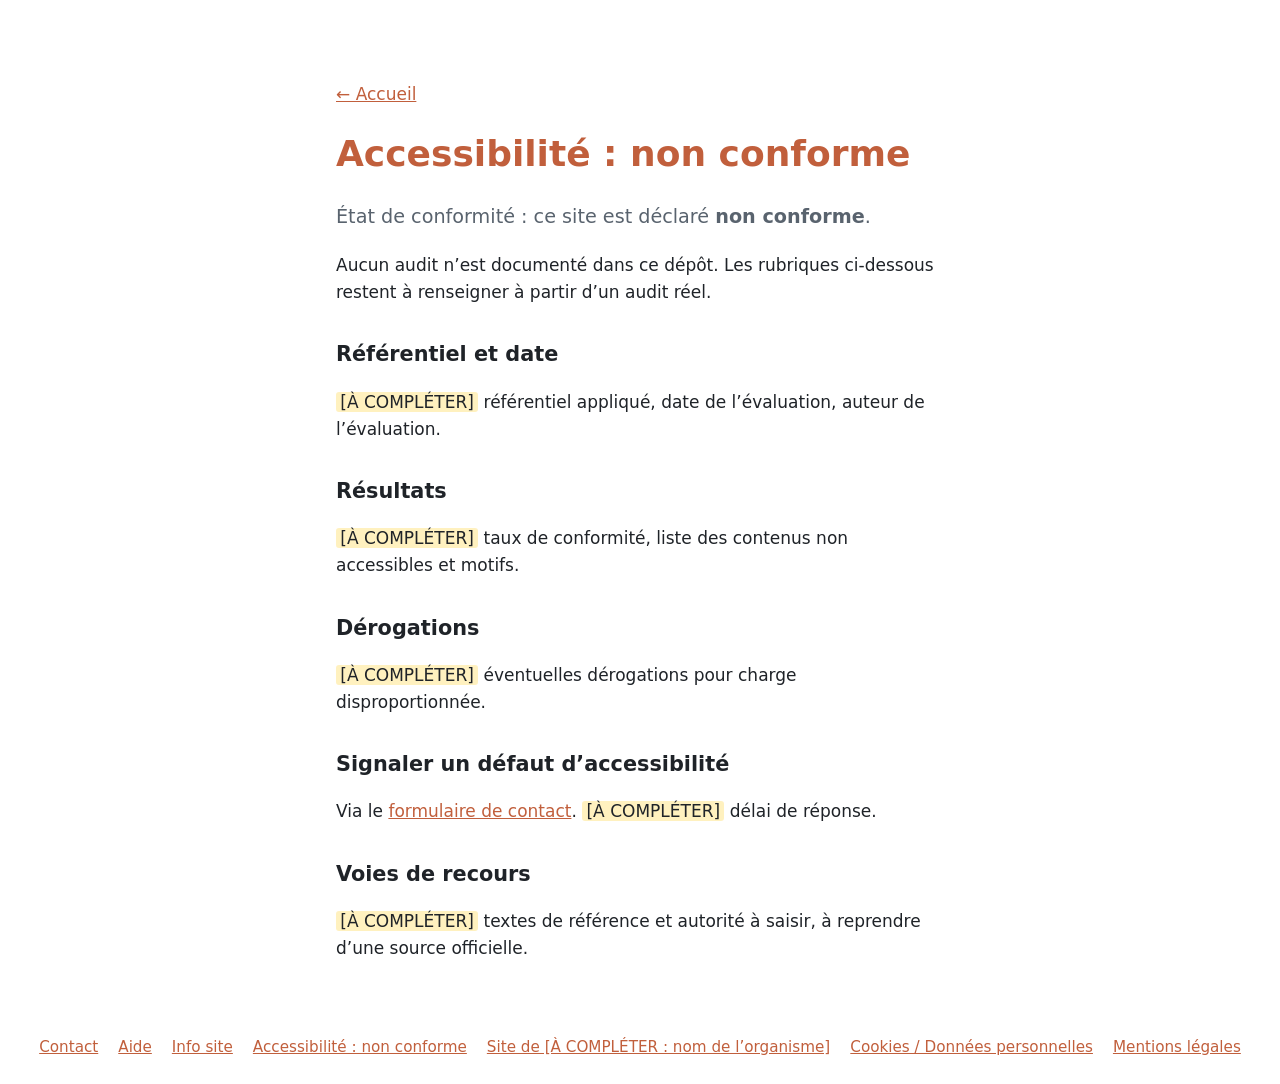
==== accessibilite.html @ 54afffa9 "Pied de page commun, pages légales et contact, route /contact proposée Co-Authored-By: Claude Sonnet" ====
<!doctype html>
<html lang="fr">
<head>
  <meta charset="utf-8">
  <meta name="viewport" content="width=device-width, initial-scale=1">
  <title>Accessibilité : non conforme – Claude-prime</title>
  <meta name="theme-color" content="#c15f3c">
  <meta name="robots" content="noindex">
  <link rel="stylesheet" href="style.css">
</head>
<body>
  <main>
    <p><a href="index.html">← Accueil</a></p>
    <h1>Accessibilité : non conforme</h1>
    <p class="lead">État de conformité : ce site est déclaré <strong>non conforme</strong>.</p>
    <p>Aucun audit n’est documenté dans ce dépôt. Les rubriques ci-dessous restent à renseigner à partir d’un audit réel.</p>
    <h2>Référentiel et date</h2>
    <p><span class="todo">[À COMPLÉTER]</span> référentiel appliqué, date de l’évaluation, auteur de l’évaluation.</p>
    <h2>Résultats</h2>
    <p><span class="todo">[À COMPLÉTER]</span> taux de conformité, liste des contenus non accessibles et motifs.</p>
    <h2>Dérogations</h2>
    <p><span class="todo">[À COMPLÉTER]</span> éventuelles dérogations pour charge disproportionnée.</p>
    <h2>Signaler un défaut d’accessibilité</h2>
    <p>Via le <a href="contact.html">formulaire de contact</a>. <span class="todo">[À COMPLÉTER]</span> délai de réponse.</p>
    <h2>Voies de recours</h2>
    <p><span class="todo">[À COMPLÉTER]</span> textes de référence et autorité à saisir, à reprendre d’une source officielle.</p>
  </main>
  <footer>
    <nav aria-label="Pied de page">
      <ul>
        <li><a href="contact.html">Contact</a></li>
        <li><a href="aide.html">Aide</a></li>
        <li><a href="info-site.html">Info site</a></li>
        <li><a href="accessibilite.html">Accessibilité : non conforme</a></li>
        <li><a href="#">Site de [À COMPLÉTER : nom de l’organisme]</a><!-- [À COMPLÉTER : URL du site de l’organisme] --></li>
        <li><a href="donnees-personnelles.html">Cookies / Données personnelles</a></li>
        <li><a href="mentions-legales.html">Mentions légales</a></li>
      </ul>
    </nav>
  </footer>
</body>
</html>
---- style.css ----
:root { --bg: #fff; --fg: #1f2328; --muted: #59636e; --accent: #c15f3c; }
@media (prefers-color-scheme: dark) {
  :root { --bg: #16181d; --fg: #e6e8eb; --muted: #9aa4b0; --accent: #e08a67; }
}
* { box-sizing: border-box; }
body {
  margin: 0; min-height: 100vh; display: flex; flex-direction: column;
  background: var(--bg); color: var(--fg);
  font: 1.0625rem/1.6 system-ui, -apple-system, "Segoe UI", sans-serif;
}
main { flex: 1; width: 100%; max-width: 40rem; margin: 0 auto; padding: 4rem 1rem 2rem; }
h1 { margin: 0 0 .5rem; font-size: 2.25rem; color: var(--accent); }
.lead { color: var(--muted); font-size: 1.2rem; }
code { background: rgba(127,127,127,.15); padding: .1em .35em; border-radius: 4px; }
footer { padding: 1.5rem 1rem; text-align: center; color: var(--muted); }
a { color: var(--accent); }
.magritte { margin-top: 2rem; color: var(--muted); font-style: italic; }

/* Pied de page commun */
footer nav ul { list-style: none; margin: 0; padding: 0; display: flex; flex-wrap: wrap; justify-content: center; gap: .4rem 1.25rem; font-size: .95rem; }
.todo { background: rgba(255,200,0,.25); padding: 0 .25em; border-radius: 3px; }
h2 { font-size: 1.3rem; margin: 2rem 0 .5rem; }
.infos dt { font-weight: 600; margin-top: 1rem; }
.infos dd { margin: 0; color: var(--muted); }

/* Formulaire de contact */
.form { display: grid; gap: 1rem; }
.form label { display: grid; gap: .35rem; font-weight: 600; }
.form input, .form textarea { font: inherit; padding: .6rem .8rem; color: var(--fg); background: transparent; border: 1px solid rgba(127,127,127,.5); border-radius: 8px; }
.form input:focus, .form textarea:focus { outline: 2px solid var(--accent); outline-offset: 1px; }
.form button { justify-self: start; font: inherit; font-weight: 700; padding: .7rem 1.4rem; color: #fff; background: var(--accent); border: 0; border-radius: 999px; cursor: pointer; }
.form button:disabled { opacity: .6; cursor: wait; }
.hint { color: var(--muted); font-size: .9rem; margin: 0; }
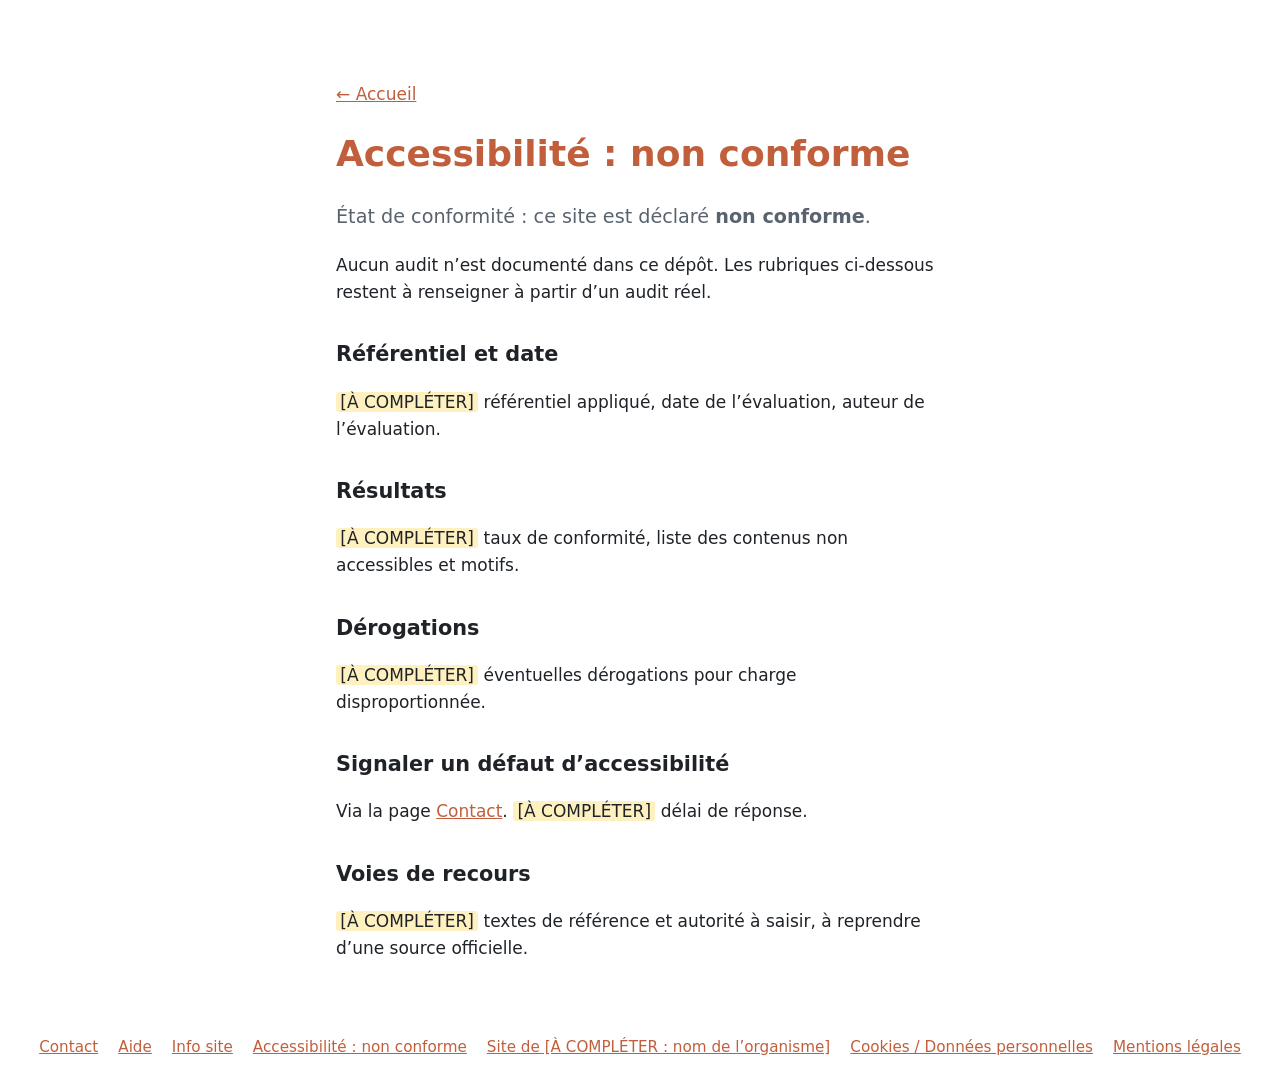
==== commit 3b2677a7: "Contact : formulaire désactivé tant que Worker, Turnstile et stockage ne sont pas configurés Co-Auth" ====
--- a/accessibilite.html
+++ b/accessibilite.html
@@ -21,7 +21,7 @@
     <h2>Dérogations</h2>
     <p><span class="todo">[À COMPLÉTER]</span> éventuelles dérogations pour charge disproportionnée.</p>
     <h2>Signaler un défaut d’accessibilité</h2>
-    <p>Via le <a href="contact.html">formulaire de contact</a>. <span class="todo">[À COMPLÉTER]</span> délai de réponse.</p>
+    <p>Via la page <a href="contact.html">Contact</a>. <span class="todo">[À COMPLÉTER]</span> délai de réponse.</p>
     <h2>Voies de recours</h2>
     <p><span class="todo">[À COMPLÉTER]</span> textes de référence et autorité à saisir, à reprendre d’une source officielle.</p>
   </main>
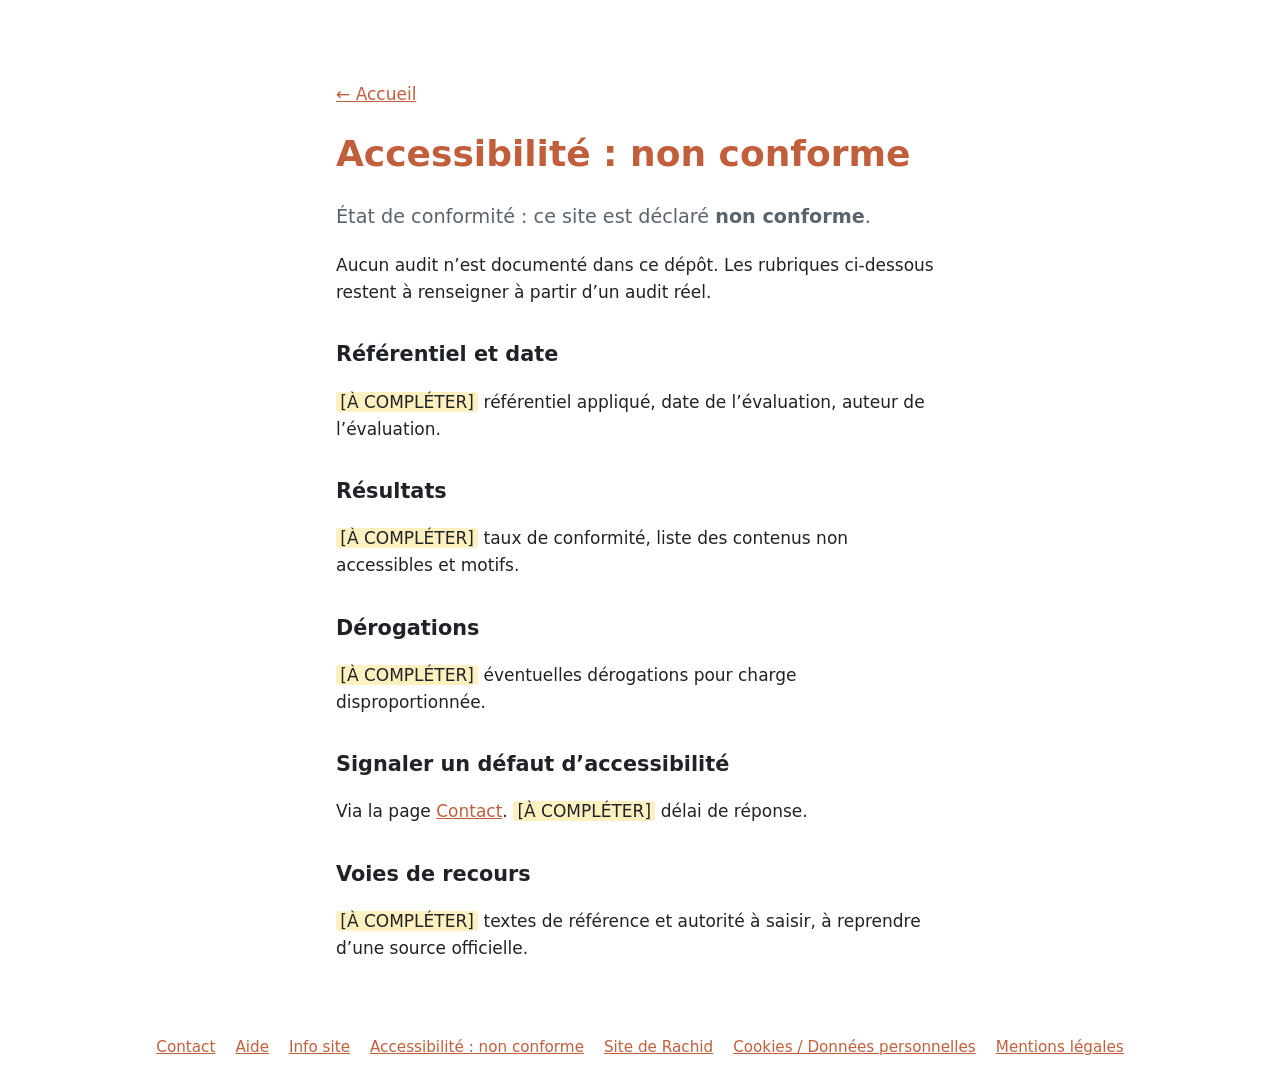
==== commit d8340f2e: "Pied de page : « Site de Rachid », nom du projet dans les titres, éditeur Co-Authored-By: Claude Son" ====
--- a/accessibilite.html
+++ b/accessibilite.html
@@ -3,7 +3,7 @@
 <head>
   <meta charset="utf-8">
   <meta name="viewport" content="width=device-width, initial-scale=1">
-  <title>Accessibilité : non conforme – Claude-prime</title>
+  <title>Accessibilité : non conforme – Outils pour coder avec l’IA</title>
   <meta name="theme-color" content="#c15f3c">
   <meta name="robots" content="noindex">
   <link rel="stylesheet" href="style.css">
@@ -32,7 +32,7 @@
         <li><a href="aide.html">Aide</a></li>
         <li><a href="info-site.html">Info site</a></li>
         <li><a href="accessibilite.html">Accessibilité : non conforme</a></li>
-        <li><a href="#">Site de [À COMPLÉTER : nom de l’organisme]</a><!-- [À COMPLÉTER : URL du site de l’organisme] --></li>
+        <li><a href="#">Site de Rachid</a><!-- [À COMPLÉTER : URL du site de Rachid] --></li>
         <li><a href="donnees-personnelles.html">Cookies / Données personnelles</a></li>
         <li><a href="mentions-legales.html">Mentions légales</a></li>
       </ul>
